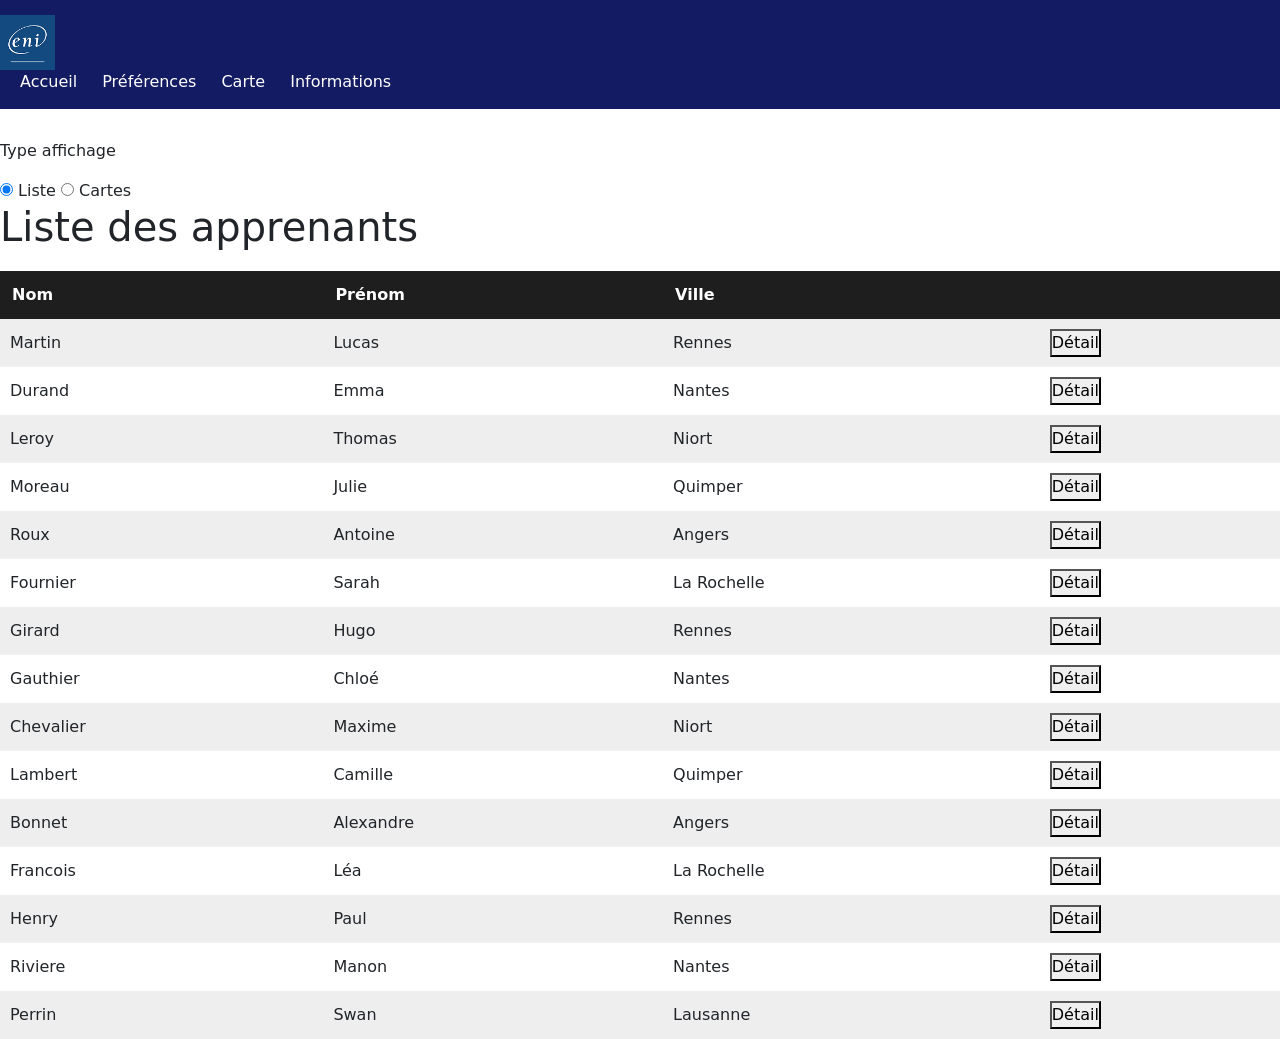
==== index.html @ 0ae32ddc "Project initial commit" ====
<!DOCTYPE html>
<html lang="fr">
<head>
    <meta charset="UTF-8">
    <script>(function() { const theme = localStorage.getItem("theme"); if (theme === "dark") document.documentElement.classList.add("dark"); })()</script>
    <title>Promo ENI - Accueil</title>
    <link rel="stylesheet" href="css/style.css">
    <link href="https://cdn.jsdelivr.net/npm/bootstrap@5.3.2/dist/css/bootstrap.min.css" rel="stylesheet">

</head>
<body>

<header>
    <img src="Ressources-ProjetWEBJanvier/logo.png" alt="Logo ENI" class="logo">
    <nav>
        <a href="index.html">Accueil</a>
        <a href="preferences.html">Préférences</a>
        <a href="carte.html">Carte</a>
        <a href="informations.html">Informations</a>
        
    </nav>
</header>
  <fieldset class="display-div">
            <p>Type affichage</p>
            <input type="radio" name="display" id="rad-list" checked>
            <label for="rad-list">Liste</label>
            <input type="radio" name="display" id="rad-grid">
            <label for="rad-grid">Cartes</label>
        </fieldset>
<main>
    <h1>Liste des apprenants</h1>
    <div id="typeAffichage"></div>
    <div id="listeApprenants"></div>
</main>

<script src="js/app.js"></script>
<script src="https://cdn.jsdelivr.net/npm/bootstrap@5.3.2/dist/js/bootstrap.bundle.min.js"></script>

</body>
</html>
---- css/style.css ----
* {
    margin: 0;
    padding: 0;
    box-sizing: border-box;
}

body {
    font-family: "Segoe UI", Arial, sans-serif;
    background-color: #f5f5f5;
    color: #222;
    min-height: 100vh;
}

/* ------------------------------ */
/*             HEADER             */
/* ------------------------------ */

header {
    background-color: #131b63;
    color: white;
    padding: 15px 0;
    margin-bottom: 30px;
}

header .logo {
    height: 55px;
}

header nav a {
    color: white;
    text-decoration: none;
    font-weight: 500;
    margin-left: 20px;
    transition: 0.2s;
}

header nav a:hover {
    text-decoration: underline;
}

/* ------------------------------ */
/*             TITRES             */
/* ------------------------------ */

h1, h2, h3 {
    font-weight: 600;
    margin-bottom: 20px;
}

/* ------------------------------ */
/*             TABLEAU            */
/* ------------------------------ */

table {
    width: 100%;
    margin-top: 20px;
}

table th {
    background-color: #1e1e1e;
    color: white;
    padding: 12px;
}

table td {
    padding: 10px;
    vertical-align: middle;
}

table tr:nth-child(even) {
    background-color: #eeeeee;
}

table tr:hover {
    background-color: #dcdcdc;
}

/* ------------------------------ */
/*              CARTES            */
/* ------------------------------ */

.card-apprenant {
    background: white;
    border-radius: 10px;
    padding: 15px;
    box-shadow: 0 2px 6px rgba(0,0,0,0.15);
    text-align: center;
    transition: 0.2s;
}

.card-apprenant:hover {
    transform: translateY(-3px);
}

.card-apprenant img {
    width: 110px;
    height: 110px;
    border-radius: 50%;
    object-fit: cover;
    margin-bottom: 10px;
}

/* ------------------------------ */
/*              MODAL             */
/* ------------------------------ */

.modal-content {
    border-radius: 12px;
}

.modal-body img {
    width: 140px;
    height: 140px;
    border-radius: 50%;
    object-fit: cover;
    margin-bottom: 15px;
}

/* ------------------------------ */
/*           PRÉFÉRENCES          */
/* ------------------------------ */

#btnSave {
    margin-top: 20px;
    padding: 10px 25px;
    font-size: 1.1rem;
}

/* ------------------------------ */
/*             INFORMATIONS       */
/* ------------------------------ */

#dates, #nbApprenants {
    font-size: 1.2rem;
    margin-bottom: 15px;
}

/* ------------------------------ */
/*               CARTE            */
/* ------------------------------ */

#map {
    border-radius: 10px;
    border: 2px solid #ccc;
}

/* ------------------------------ */
/*           MODE SOMBRE          */
/* ------------------------------ */

body.dark {
    background-color: #121212;
    color: #eaeaea;
}

body.dark header {
    background-color: #000;
}

body.dark table tr:nth-child(even) {
    background-color: #2a2a2a;
}

body.dark table tr:hover {
    background-color: #333;
}

body.dark .card-apprenant {
    background-color: #1f1f1f;
    color: #eaeaea;
}

body.dark #map {
    border-color: #444;
}
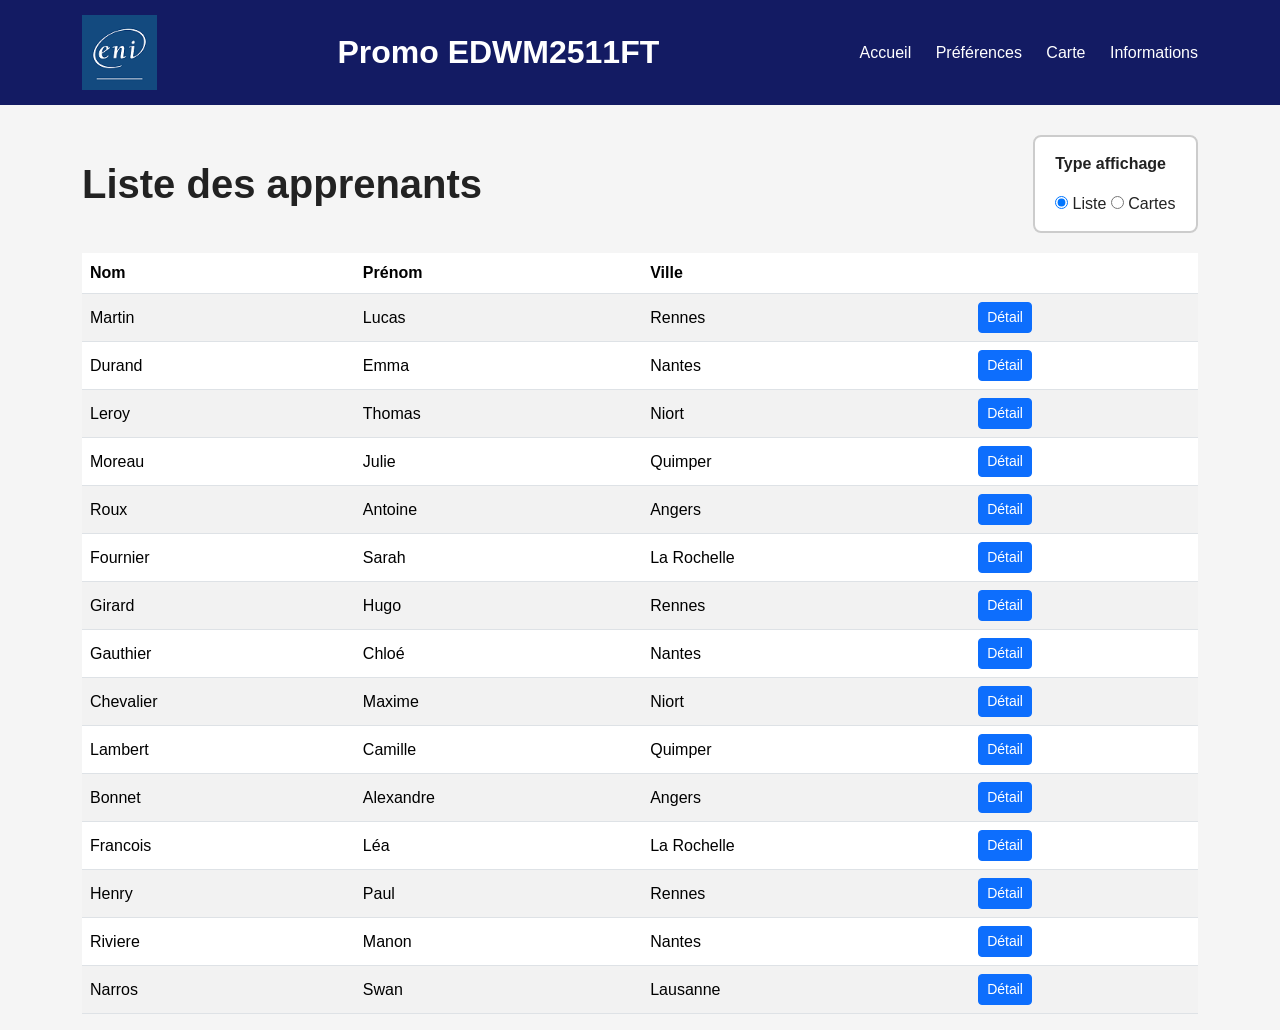
==== commit a6685e5e: "new end of the day 06.01.26" ====
--- a/index.html
+++ b/index.html
@@ -2,37 +2,75 @@
 <html lang="fr">
 <head>
     <meta charset="UTF-8">
-    <script>(function() { const theme = localStorage.getItem("theme"); if (theme === "dark") document.documentElement.classList.add("dark"); })()</script>
+
+    <!-- Application du thème sombre/claire -->
+    <script>
+        (function() {
+            const theme = localStorage.getItem("theme") || "clair";
+            if (theme === "sombre") {
+                document.documentElement.classList.add("dark");
+            }
+        })();
+    </script>
+
+    <!-- CSS Bootstrap & style CSS classique -->
+    <link href="https://cdn.jsdelivr.net/npm/bootstrap@5.3.2/dist/css/bootstrap.min.css" rel="stylesheet">
+    <link rel="stylesheet" href="css/style.css">
+
     <title>Promo ENI - Accueil</title>
-    <link rel="stylesheet" href="css/style.css">
-    <link href="https://cdn.jsdelivr.net/npm/bootstrap@5.3.2/dist/css/bootstrap.min.css" rel="stylesheet">
+</head>
 
-</head>
 <body>
 
+<!-- MODAL DETAIL APPRENANT -->
+<div class="modal fade" id="modalDetail" tabindex="-1">
+    <div class="modal-dialog modal-dialog-centered">
+        <div class="modal-content">
+
+            <div class="modal-header">
+                <h5 class="modal-title">Détail apprenant</h5>
+                <button type="button" class="btn-close" data-bs-dismiss="modal"></button>
+            </div>
+
+            <div class="modal-body text-center" id="modalContent">
+                <!-- Contenu injecté par JS -->
+            </div>
+
+        </div>
+    </div>
+</div>
+
 <header>
-    <img src="Ressources-ProjetWEBJanvier/logo.png" alt="Logo ENI" class="logo">
-    <nav>
-        <a href="index.html">Accueil</a>
-        <a href="preferences.html">Préférences</a>
-        <a href="carte.html">Carte</a>
-        <a href="informations.html">Informations</a>
-        
-    </nav>
+    <div class="container d-flex justify-content-between align-items-center">
+        <img src="Ressources-ProjetWEBJanvier/logo.png" alt="Logo ENI" class="logo">
+        <h2 class="m-0">Promo EDWM2511FT</h2>
+        <nav>
+            <a href="index.html">Accueil</a>
+            <a href="preferences.html">Préférences</a>
+            <a href="carte.html">Carte</a>
+            <a href="informations.html">Informations</a>
+        </nav>
+    </div>
 </header>
-  <fieldset class="display-div">
-            <p>Type affichage</p>
-            <input type="radio" name="display" id="rad-list" checked>
-            <label for="rad-list">Liste</label>
-            <input type="radio" name="display" id="rad-grid">
-            <label for="rad-grid">Cartes</label>
-        </fieldset>
-<main>
-    <h1>Liste des apprenants</h1>
-    <div id="typeAffichage"></div>
+
+<!-- Titre + fieldset alignés -->
+<div class="container d-flex justify-content-between align-items-center mb-3">
+    <h1 class="m-0">Liste des apprenants</h1>
+
+    <fieldset class="display-div d-inline-block">
+        <p>Type affichage</p>
+        <input type="radio" name="display" id="rad-list" checked>
+        <label for="rad-list">Liste</label>
+        <input type="radio" name="display" id="rad-grid">
+        <label for="rad-grid">Cartes</label>
+    </fieldset>
+</div>
+
+<main class="container">
     <div id="listeApprenants"></div>
 </main>
 
+<!-- JS -->
 <script src="js/app.js"></script>
 <script src="https://cdn.jsdelivr.net/npm/bootstrap@5.3.2/dist/js/bootstrap.bundle.min.js"></script>
 
--- a/css/style.css
+++ b/css/style.css
@@ -24,7 +24,7 @@
 }
 
 header .logo {
-    height: 55px;
+    height: 75px;
 }
 
 header nav a {
@@ -102,75 +102,61 @@
 }
 
 /* ------------------------------ */
-/*              MODAL             */
+/*           DISPLAY DIV          */
 /* ------------------------------ */
 
-.modal-content {
-    border-radius: 12px;
+.display-div {
+    padding: 15px 20px;
+    border: 2px solid #ccc;
+    border-radius: 8px;
+    background-color: white;
+    display: flex;
+    align-items: center;
+    gap: 10px;
 }
 
-.modal-body img {
-    width: 140px;
-    height: 140px;
-    border-radius: 50%;
-    object-fit: cover;
-    margin-bottom: 15px;
+.display-div p {
+    margin-right: 10px;
+    font-weight: 600;
 }
 
 /* ------------------------------ */
-/*           PRÉFÉRENCES          */
+/*              CARTE             */
 /* ------------------------------ */
 
-#btnSave {
-    margin-top: 20px;
-    padding: 10px 25px;
-    font-size: 1.1rem;
+#map {
+    width: 50vw;
+    height: 50vh;
+    margin-top: 10vh;
+    border: 2px solid var(--front-color);
 }
 
 /* ------------------------------ */
-/*             INFORMATIONS       */
+/*           DARK MODE            */
 /* ------------------------------ */
 
-#dates, #nbApprenants {
-    font-size: 1.2rem;
-    margin-bottom: 15px;
-}
-
-/* ------------------------------ */
-/*               CARTE            */
-/* ------------------------------ */
-
-#map {
-    border-radius: 10px;
-    border: 2px solid #ccc;
-}
-
-/* ------------------------------ */
-/*           MODE SOMBRE          */
-/* ------------------------------ */
-
-body.dark {
+.dark body {
     background-color: #121212;
     color: #eaeaea;
 }
 
-body.dark header {
+.dark header {
     background-color: #000;
 }
 
-body.dark table tr:nth-child(even) {
+.dark table tr:nth-child(even) {
     background-color: #2a2a2a;
 }
 
-body.dark table tr:hover {
+.dark table tr:hover {
     background-color: #333;
 }
 
-body.dark .card-apprenant {
+.dark .card-apprenant {
     background-color: #1f1f1f;
     color: #eaeaea;
 }
 
-body.dark #map {
+.dark #map {
     border-color: #444;
 }
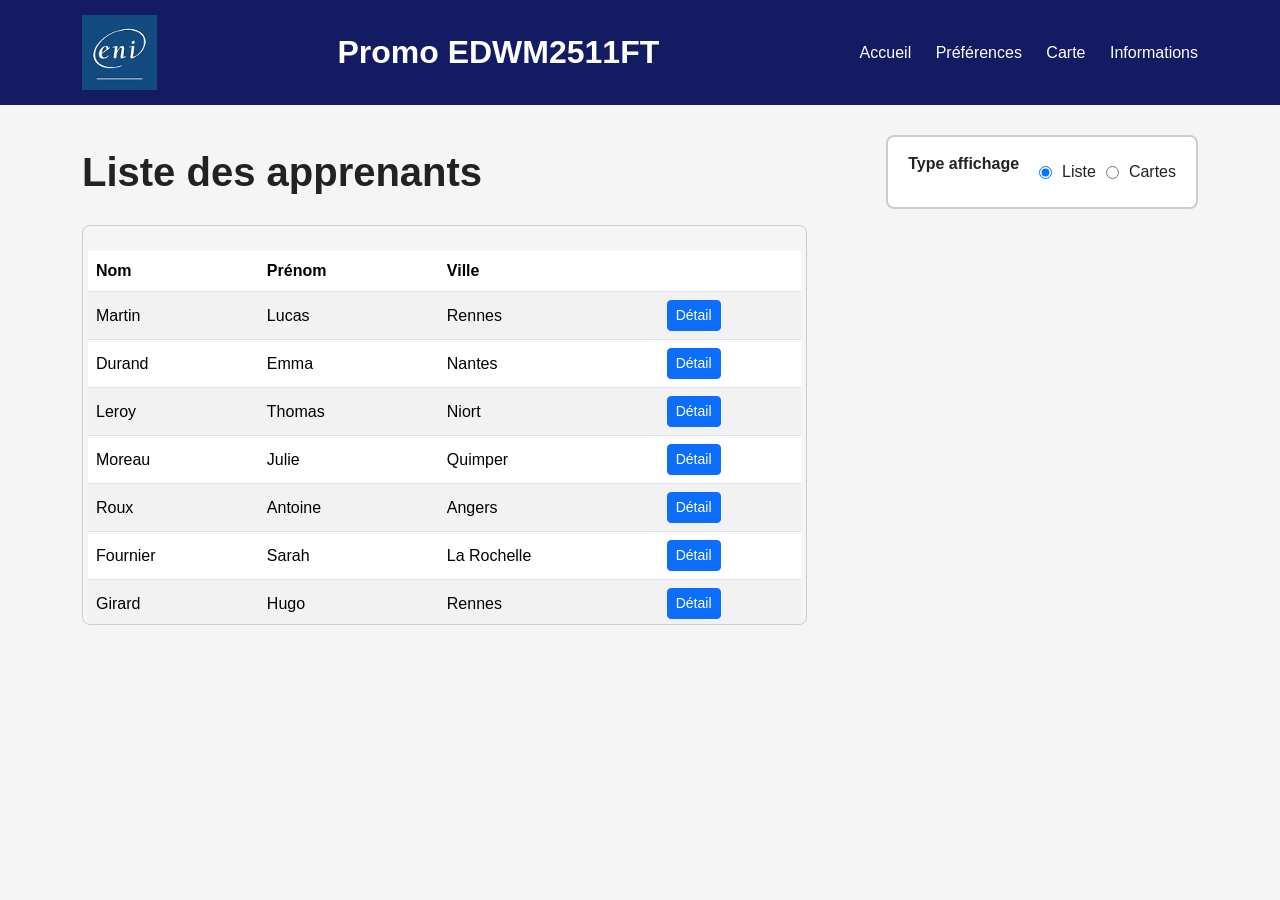
==== commit 31e3e8ce: "Changes 07.01.2025" ====
--- a/index.html
+++ b/index.html
@@ -57,18 +57,19 @@
 <div class="container d-flex justify-content-between align-items-center mb-3">
     <h1 class="m-0">Liste des apprenants</h1>
 
-    <fieldset class="display-div d-inline-block">
+    <div class="display-div">
         <p>Type affichage</p>
         <input type="radio" name="display" id="rad-list" checked>
         <label for="rad-list">Liste</label>
         <input type="radio" name="display" id="rad-grid">
         <label for="rad-grid">Cartes</label>
-    </fieldset>
+    </div>
 </div>
-
+<!-- Conteneur principal -->
 <main class="container">
     <div id="listeApprenants"></div>
 </main>
+
 
 <!-- JS -->
 <script src="js/app.js"></script>
--- a/css/style.css
+++ b/css/style.css
@@ -10,6 +10,17 @@
     background-color: #f5f5f5;
     color: #222;
     min-height: 100vh;
+}
+fieldset {
+    padding: 15px;
+    border: 2px solid #ccc;
+    border-radius: 8px;
+    background-color: #f9f9f9;
+}
+
+legend {
+    font-weight: bold;
+    font-size: 1.2em;
 }
 
 /* ------------------------------ */
@@ -75,6 +86,26 @@
 table tr:hover {
     background-color: #dcdcdc;
 }
+
+.table-wrapper {
+    width: 65%;
+    margin-left: 0;
+    margin-right: auto;
+    margin-bottom: 1%;
+}
+
+
+.table-scroll {
+    max-height: 400px;
+    overflow-y: auto;
+    border: 1px solid #ccc;
+    border-radius: 8px;
+    padding: 5px;
+}
+
+
+
+
 
 /* ------------------------------ */
 /*              CARTES            */
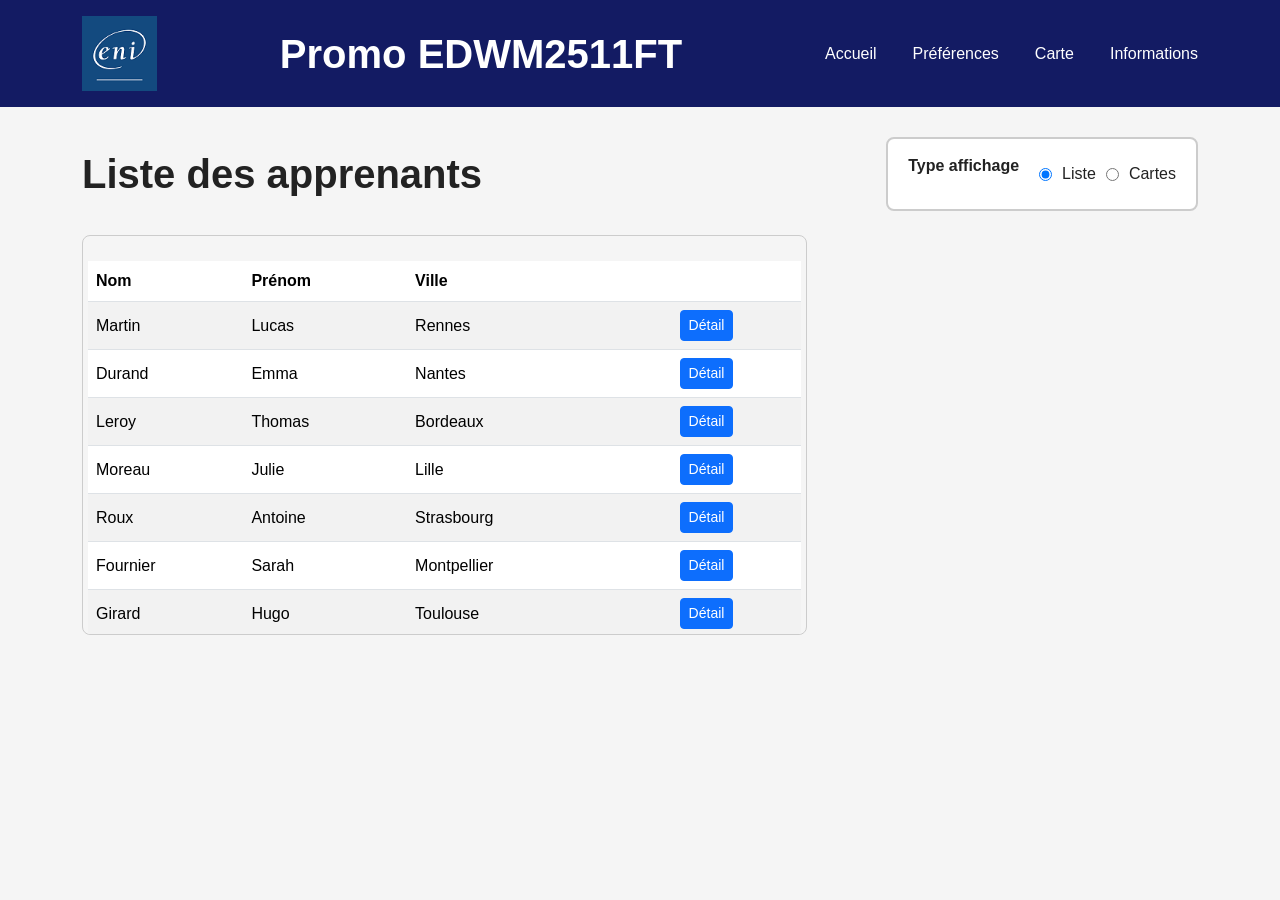
==== commit c1e8a1b8: "16.01.26" ====
--- a/index.html
+++ b/index.html
@@ -2,6 +2,7 @@
 <html lang="fr">
 <head>
     <meta charset="UTF-8">
+    <meta name="viewport" content="width=device-width, initial-scale=1.0, maximum-scale=1.0" />
 
     <!-- Application du thème sombre/claire -->
     <script>
@@ -13,7 +14,7 @@
         })();
     </script>
 
-    <!-- CSS Bootstrap & style CSS classique -->
+    <!-- CSS Bootstrap & style CSS -->
     <link href="https://cdn.jsdelivr.net/npm/bootstrap@5.3.2/dist/css/bootstrap.min.css" rel="stylesheet">
     <link rel="stylesheet" href="css/style.css">
 
@@ -22,7 +23,59 @@
 
 <body>
 
-<!-- MODAL DETAIL APPRENANT -->
+<header class="py-3">
+  <div class="container d-flex flex-column flex-md-row justify-content-between align-items-center text-center text-md-start gap-3">
+    <img src="Ressources-ProjetWEBJanvier/logo.png" alt="Logo ENI" class="logo">
+
+    <h1 id="promo-name" class="m-0">Promo EDWM2511FT</h1>
+
+    <nav class="d-flex flex-wrap justify-content-center gap-3">
+      <a href="index.html">Accueil</a>
+      <a href="preferences.html">Préférences</a>
+      <a href="carte.html">Carte</a>
+      <a href="informations.html">Informations</a>
+    </nav>
+  </div>
+</header>
+
+
+
+<!-- Titre + fieldset alignés -->
+<div class="container d-flex flex-column flex-md-row justify-content-between align-items-center text-center text-md-start gap-3">
+    <h1 class="m-0">Liste des apprenants</h1>
+
+    <div class="display-div">
+        <p>Type affichage</p>
+        <input type="radio" name="display" id="rad-list" value="liste">
+        <label for="rad-list">Liste</label>
+        <input type="radio" name="display" id="rad-grid" value="cartes">
+        <label for="rad-grid">Cartes</label>
+    </div>
+</div>
+
+<main class="container align-items-center flex-column mt-4 text-center text-md-start">
+
+    <!-- LISTE (TABLEAU) -->
+    <div id="listContainer" class="table-wrapper">
+        <div class="table-scroll table-responsive">
+            <table class="table table-striped table-hover">
+                <thead>
+                    <tr>
+                        <th>Nom</th>
+                        <th>Prénom</th>
+                        <th>Ville</th>
+                        <th></th>
+                    </tr>
+                </thead>
+                <tbody id="tbodyApprenants"></tbody>
+            </table>
+        </div>
+    </div>
+
+    <!-- GRID (CARTES) -->
+    <div id="gridApprenants" class="row row-cols-1 row-cols-sm-2 row-cols-md-3 row-cols-lg-4 g-4" style="display:none;"></div>
+
+    <!-- MODAL DETAIL APPRENANT -->
 <div class="modal fade" id="modalDetail" tabindex="-1">
     <div class="modal-dialog modal-dialog-centered">
         <div class="modal-content">
@@ -40,40 +93,13 @@
     </div>
 </div>
 
-<header>
-    <div class="container d-flex justify-content-between align-items-center">
-        <img src="Ressources-ProjetWEBJanvier/logo.png" alt="Logo ENI" class="logo">
-        <h2 class="m-0">Promo EDWM2511FT</h2>
-        <nav>
-            <a href="index.html">Accueil</a>
-            <a href="preferences.html">Préférences</a>
-            <a href="carte.html">Carte</a>
-            <a href="informations.html">Informations</a>
-        </nav>
-    </div>
-</header>
+</main>
+<!-- JS principal -->
+<script type="module" src="js/app.js"></script>
 
-<!-- Titre + fieldset alignés -->
-<div class="container d-flex justify-content-between align-items-center mb-3">
-    <h1 class="m-0">Liste des apprenants</h1>
+<!-- Bootstrap -->
+<script src="https://cdn.jsdelivr.net/npm/bootstrap@5.3.2/dist/js/bootstrap.bundle.min.js"></script>
 
-    <div class="display-div">
-        <p>Type affichage</p>
-        <input type="radio" name="display" id="rad-list" checked>
-        <label for="rad-list">Liste</label>
-        <input type="radio" name="display" id="rad-grid">
-        <label for="rad-grid">Cartes</label>
-    </div>
-</div>
-<!-- Conteneur principal -->
-<main class="container">
-    <div id="listeApprenants"></div>
-</main>
-
-
-<!-- JS -->
-<script src="js/app.js"></script>
-<script src="https://cdn.jsdelivr.net/npm/bootstrap@5.3.2/dist/js/bootstrap.bundle.min.js"></script>
 
 </body>
 </html>
--- a/css/style.css
+++ b/css/style.css
@@ -1,3 +1,32 @@
+/* ------------------------------ */
+/*        VARIABLES GLOBALES      */
+/* ------------------------------ */
+
+:root {
+    --front-color: #222;
+    --background-color: #f5f5f5;
+    --card-background: #ffffff;
+    --border-color: #ccc;
+    --table-even: #eeeeee;
+    --table-hover: #dcdcdc;
+    --header-color: #131b63;
+}
+
+/* Thème sombre */
+.dark {
+    --front-color: #eaeaea;
+    --background-color: #121212;
+    --card-background: #1f1f1f;
+    --border-color: #444;
+    --table-even: #2a2a2a;
+    --table-hover: #333;
+    --header-color: #000000;
+}
+
+
+/* ------------------------------ */
+/*             GLOBAL             */
+/* ------------------------------ */
 
 * {
     margin: 0;
@@ -7,15 +36,16 @@
 
 body {
     font-family: "Segoe UI", Arial, sans-serif;
-    background-color: #f5f5f5;
-    color: #222;
+    color: var(--front-color);
+    background-color: var(--background-color);
     min-height: 100vh;
 }
+
 fieldset {
     padding: 15px;
-    border: 2px solid #ccc;
+    border: 2px solid var(--border-color);
     border-radius: 8px;
-    background-color: #f9f9f9;
+    background-color: var(--card-background);
 }
 
 legend {
@@ -23,12 +53,13 @@
     font-size: 1.2em;
 }
 
+
 /* ------------------------------ */
 /*             HEADER             */
 /* ------------------------------ */
 
 header {
-    background-color: #131b63;
+    background-color: var(--header-color);
     color: white;
     padding: 15px 0;
     margin-bottom: 30px;
@@ -50,6 +81,7 @@
     text-decoration: underline;
 }
 
+
 /* ------------------------------ */
 /*             TITRES             */
 /* ------------------------------ */
@@ -58,6 +90,7 @@
     font-weight: 600;
     margin-bottom: 20px;
 }
+
 
 /* ------------------------------ */
 /*             TABLEAU            */
@@ -80,11 +113,11 @@
 }
 
 table tr:nth-child(even) {
-    background-color: #eeeeee;
+    background-color: var(--table-even);
 }
 
 table tr:hover {
-    background-color: #dcdcdc;
+    background-color: var(--table-hover);
 }
 
 .table-wrapper {
@@ -94,30 +127,27 @@
     margin-bottom: 1%;
 }
 
-
 .table-scroll {
     max-height: 400px;
     overflow-y: auto;
-    border: 1px solid #ccc;
+    border: 1px solid var(--border-color);
     border-radius: 8px;
     padding: 5px;
 }
 
 
-
-
-
 /* ------------------------------ */
 /*              CARTES            */
 /* ------------------------------ */
 
 .card-apprenant {
-    background: white;
+    background: var(--card-background);
     border-radius: 10px;
     padding: 15px;
-    box-shadow: 0 2px 6px rgba(0,0,0,0.15);
+    box-shadow: 0 2px 6px rgba(24, 35, 86, 0.15);
     text-align: center;
     transition: 0.2s;
+    color: var(--front-color);
 }
 
 .card-apprenant:hover {
@@ -132,15 +162,16 @@
     margin-bottom: 10px;
 }
 
+
 /* ------------------------------ */
 /*           DISPLAY DIV          */
 /* ------------------------------ */
 
 .display-div {
     padding: 15px 20px;
-    border: 2px solid #ccc;
+    border: 2px solid var(--border-color);
     border-radius: 8px;
-    background-color: white;
+    background-color: var(--card-background);
     display: flex;
     align-items: center;
     gap: 10px;
@@ -151,43 +182,65 @@
     font-weight: 600;
 }
 
+
 /* ------------------------------ */
 /*              CARTE             */
 /* ------------------------------ */
 
 #map {
-    width: 50vw;
-    height: 50vh;
+    width: 100%;
+    height: 400px;
     margin-top: 10vh;
     border: 2px solid var(--front-color);
-}
-
-/* ------------------------------ */
-/*           DARK MODE            */
-/* ------------------------------ */
-
-.dark body {
-    background-color: #121212;
-    color: #eaeaea;
-}
-
-.dark header {
-    background-color: #000;
-}
-
-.dark table tr:nth-child(even) {
-    background-color: #2a2a2a;
-}
-
-.dark table tr:hover {
-    background-color: #333;
-}
-
-.dark .card-apprenant {
-    background-color: #1f1f1f;
-    color: #eaeaea;
-}
-
-.dark #map {
-    border-color: #444;
-}
+    border-radius: 2%;
+}
+
+@media (min-width: 768px) {
+    #map {
+        height: 500px;
+    }
+}
+
+
+/* ------------------------------ */
+/*             LOGO               */
+/* ------------------------------ */
+
+.logo {
+    max-width: 120px;
+    height: auto;
+}
+
+@media (max-width: 576px) {
+    .logo {
+        max-width: 80px;
+    }
+}
+
+
+/* ------------------------------ */
+/*      RESPONSIVE TABLE MOBILE   */
+/* ------------------------------ */
+
+@media (max-width: 576px) {
+
+    .table-wrapper {
+        width: 100%;
+    }
+
+    table {
+        font-size: 0.85rem;
+    }
+
+    table th,
+    table td {
+        white-space: nowrap; /* on garde le tableau compact */
+        padding: 6px;
+    }
+
+    .table-responsive {
+        overflow-x: auto; /* scroll horizontal propre */
+        -webkit-overflow-scrolling: touch; /* scroll fluide sur iPhone */
+    }
+}
+
